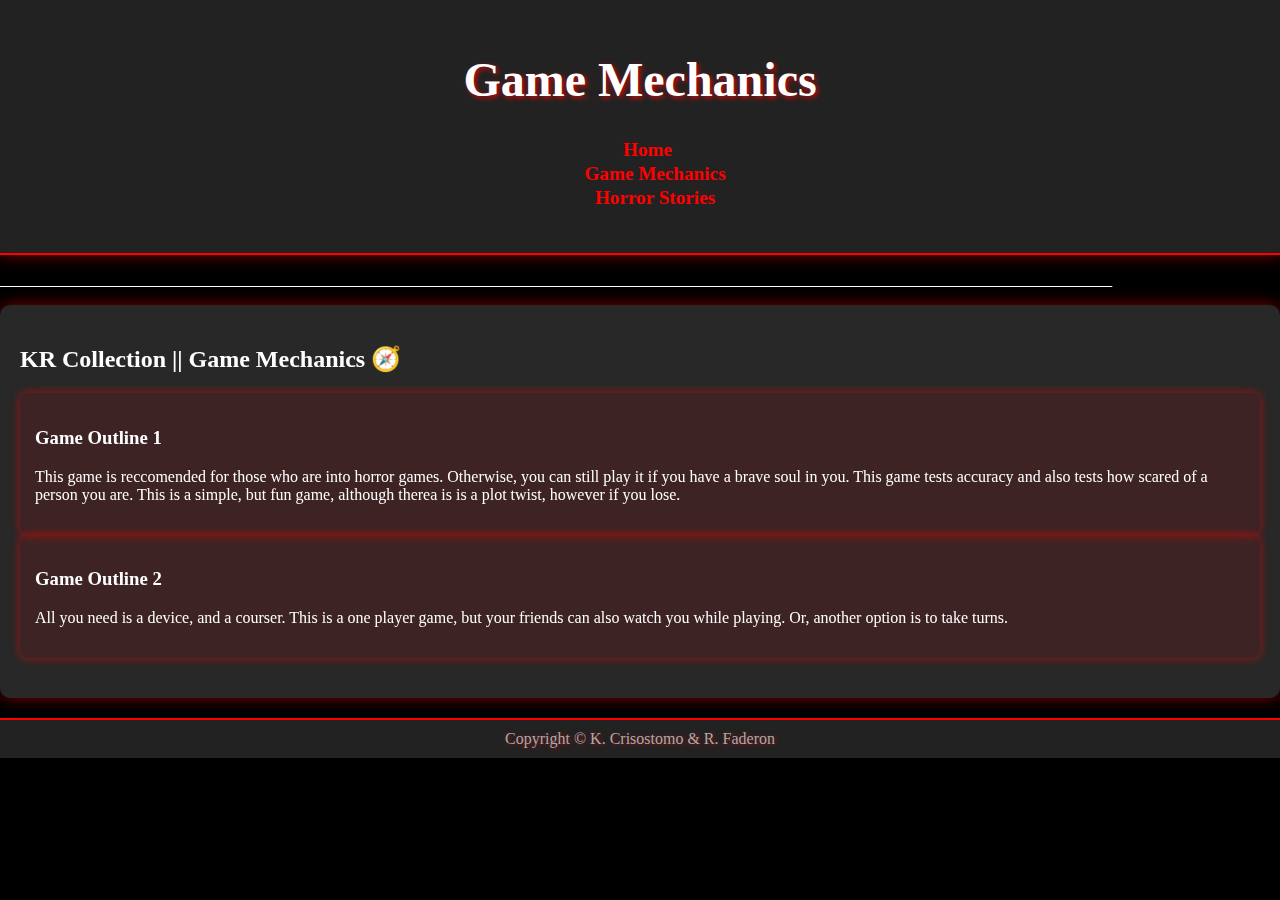
==== public/games.html @ 06d8132b "👩‍❤️‍💋‍👩🛎 Checkpoint ./index.html:70109494/3381 ./games.html:70109494/2352 ./horror.html:70109494/24" ====
<!DOCTYPE html>
<html lang="en">

<head>
  <meta charset="utf-8">
  <meta name="viewport" content="width=device-width">
  <meta name="author" content="Crisostomo, Faderon">
  <meta name="description" content="horror game">
  <meta name="keywords" content="horror">
  <title>Horror Stories - Will You Make It or Not?</title>
  <link href="style.css" rel="stylesheet" type="text/css" />
   <link rel="icon" type="image/image0.jpg" href="https://cdn.glitch.global/44ae7ea6-47bd-47bf-9ca1-dfcbb933ad3b/55ec2e47-b4b4-40e6-9a45-d26a32336692.image.png?v=1734679204011">
</head>

<body>
    <header>
        <h1>Game Mechanics</h1>

        <nav>
            <a href="index.html">Home</a>
            <a href="games.html">Game Mechanics</a>
            <a href="horror.html">Horror Stories</a>
        </nav>
    </header>

    <p>___________________________________________________________________________________________________________________________________________</p>

    <main>
        <section>
            <h2>KR Collection || Game Mechanics 🧭</h2>
            <article>
                <h3>Game Outline 1</h3>
                <p>This game is reccomended for those who are into horror games. Otherwise, you can still play it if you have a brave soul in you. This game tests accuracy and also tests how scared of a person you are. This is a simple, but fun game, although therea is is a plot twist, however if you lose.</p>
            </article>
            <article>
                <h3>Game Outline 2</h3>
                <p>All you need is a device, and a courser. This is a one player game, but your friends can also watch you while playing. Or, another option is to take turns.</p>
            </article>
        </section>
    </main>
    <footer>
         Copyright &copy K. Crisostomo & R. Faderon
    </footer>

</body>
  
  
<!-- The games.html document represents the "Game Mechanics" page for the horror-themed game named "Will You Make It or Not?" The page is designed to further more explain the mechanics of the game focusing on how players can engage and navigate the game's dark secrets. 

The structure of the page is simple yet constructive design with the content is divided into articles that provides brief descriptions of different game outlines, implying what kind of horror experiences the players would expect. -->
</html>
---- public/style.css ----
/* Custom Font for the Horror Game */
@font-face {
    font-family: 'Melted Monster';
    src: url('MeltedMonster.ttf') format('truetype');
}

body {
    font-family: 'Melted Monster', cursive;
    background-color: #000; /* Dark background for horror atmosphere */
    color: #fff; /* Light text for contrast */
    margin: 0;
    padding: 0;
    overflow-y: auto; /* Enable vertical scrolling */
    height: 100%; /* Ensure full page height for scrolling */
}

/* Header Styles */
header {
    background-color: #222; /* Dark gray background */
    padding: 20px;
    text-align: center;
    border-bottom: 2px solid #ff0000; /* Red border for impact */
    box-shadow: 0 0 15px rgba(255, 0, 0, 0.5); /* Red glow effect */
}

header h1 {
    font-size: 3em; /* Larger title */
    text-shadow: 2px 2px 5px rgba(255, 0, 0, 0.8); /* Red glow around title */
}

/* Navigation Styles */
nav a {
    color: #ff0000; /* Red color for links */
    margin: 0 15px;
    text-decoration: none;
    position: relative;
    font-size: 1.2em;
    font-weight: bold;
    transition: color 0.3s ease; /* Smooth transition for color */
}

nav a::after {
    content: '';
    display: block;
    height: 2px;
    background: #ff0000;
    transition: width 0.3s;
    width: 0;
    margin: auto;
}

nav a:hover::after {
    width: 100%; /* Underline appears when hovering */
}

nav a:hover {
    color: #fff; /* Change color to white on hover */
}

/* Main Content Styles */
main {
    padding: 20px;
    background-color: rgba(50, 50, 50, 0.8); /* Darkened content background */
    border-radius: 10px;
    box-shadow: 0 0 15px rgba(255, 0, 0, 0.5); /* Red glowing box shadow */
    backdrop-filter: blur(5px); /* Adds a blur effect for atmosphere */
    margin-bottom: 20px; /* Ensure content is spaced out */
}

/* Section Styles */
section {
    margin-bottom: 20px;
}

/* Featured Game Section Styles */
article {
    background-color: rgba(255, 0, 0, 0.1); /* Slight red background for articles */
    padding: 15px;
    border-radius: 8px;
    box-shadow: 0 0 10px rgba(255, 0, 0, 0.6); /* Red glowing box shadow */
    transition: transform 0.3s ease; /* Smooth scaling effect */
}

article:hover {
    transform: scale(1.05); /* Slight scaling on hover */
}

/* Footer Styles */
footer {
    background-color: #222; /* Dark footer background */
    text-align: center;
    padding: 10px;
    border-top: 2px solid #ff0000; /* Red border at top */
    color: #aaa; /* Light text for footer */
    text-shadow: 1px 1px 5px rgba(255, 0, 0, 0.5); /* Red glow effect for footer text */
}

/* Countdown Timer Styles */
#countdown {
    font-size: 3em;
    color: #ff0000; /* Red countdown text */
    font-family: 'Melted Monster', cursive;
    position: absolute;
    top: 20px;
    left: 50%;
    transform: translateX(-50%);
    text-shadow: 2px 2px 5px rgba(255, 0, 0, 0.8); /* Glowing red text shadow */
}

/* Revolving Box Styles */
.revolving-box {
  width: 200px;
  height: 200px;
  position: relative;
  transform-style: preserve-3d; /* Allow 3D transforms */
  animation: rotateCube 5s infinite linear; /* Rotate forever */

  /* Add a subtle shadow for effect */
  box-shadow: 0 0 20px rgba(255, 0, 0, 0.6);
}

/* Each side of the box */
.revolving-box .face {
  position: absolute;
  width: 200px;
  height: 200px;
  background-color: rgba(255, 0, 0, 0.6); /* Red color for each face */
  border: 2px solid #fff;
  box-sizing: border-box;
}

.revolving-box .front  { transform: translateZ(100px); }
.revolving-box .back   { transform: rotateY(180deg) translateZ(100px); }
.revolving-box .left   { transform: rotateY(-90deg) translateZ(100px); }
.revolving-box .right  { transform: rotateY(90deg) translateZ(100px); }
.revolving-box .top    { transform: rotateX(90deg) translateZ(100px); }
.revolving-box .bottom { transform: rotateX(-90deg) translateZ(100px); }

/* Animation to rotate the box */
@keyframes rotateCube {
  0% {
    transform: rotateY(0deg);
  }
  100% {
    transform: rotateY(360deg);
  }
}
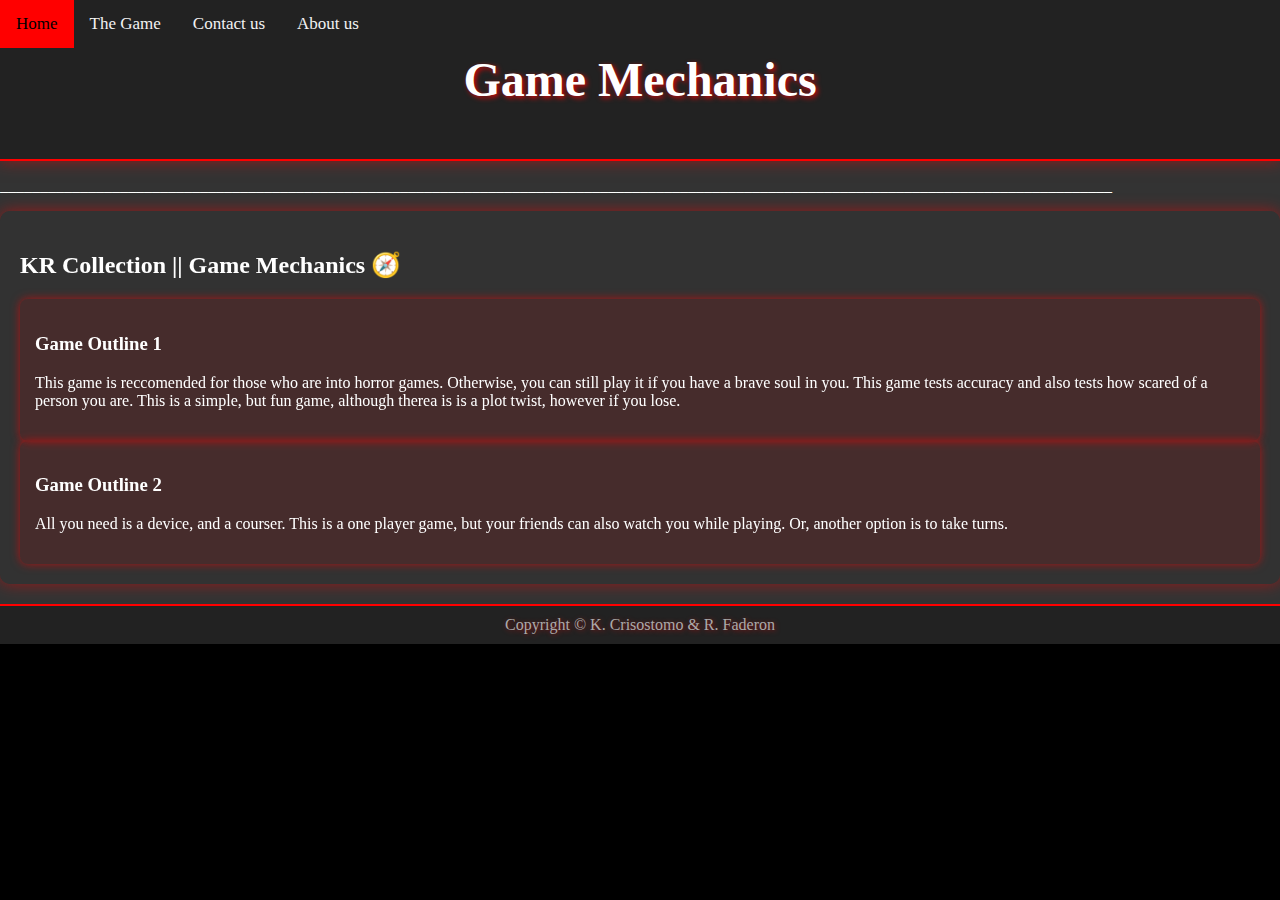
==== commit f74e3780: "Update games.html" ====
--- a/public/games.html
+++ b/public/games.html
@@ -13,14 +13,16 @@
 </head>
 
 <body>
+  
+       <div class="topnav">
+  <a href = "index.html">Home</a>
+  <a href="thegame.html">The Game</a>
+  <a href="#contact">Contact us</a>
+  <a href="#about">About us</a>
     <header>
         <h1>Game Mechanics</h1>
 
-        <nav>
-            <a href="index.html">Home</a>
-            <a href="games.html">Game Mechanics</a>
-            <a href="horror.html">Horror Stories</a>
-        </nav>
+
     </header>
 
     <p>___________________________________________________________________________________________________________________________________________</p>
@@ -48,4 +50,4 @@
 <!-- The games.html document represents the "Game Mechanics" page for the horror-themed game named "Will You Make It or Not?" The page is designed to further more explain the mechanics of the game focusing on how players can engage and navigate the game's dark secrets. 
 
 The structure of the page is simple yet constructive design with the content is divided into articles that provides brief descriptions of different game outlines, implying what kind of horror experiences the players would expect. -->
-</html>+</html>
--- a/public/style.css
+++ b/public/style.css
@@ -4,39 +4,40 @@
     src: url('MeltedMonster.ttf') format('truetype');
 }
 
+/* General Body Styling */
 body {
     font-family: 'Melted Monster', cursive;
-    background-color: #000; /* Dark background for horror atmosphere */
-    color: #fff; /* Light text for contrast */
+    background-color: #000;
+    color: #fff;
     margin: 0;
     padding: 0;
-    overflow-y: auto; /* Enable vertical scrolling */
-    height: 100%; /* Ensure full page height for scrolling */
+    overflow-y: auto;
+    height: 100%;
 }
 
 /* Header Styles */
 header {
-    background-color: #222; /* Dark gray background */
+    background-color: #222;
     padding: 20px;
     text-align: center;
-    border-bottom: 2px solid #ff0000; /* Red border for impact */
-    box-shadow: 0 0 15px rgba(255, 0, 0, 0.5); /* Red glow effect */
+    border-bottom: 2px solid #ff0000;
+    box-shadow: 0 0 15px rgba(255, 0, 0, 0.5);
 }
 
 header h1 {
-    font-size: 3em; /* Larger title */
-    text-shadow: 2px 2px 5px rgba(255, 0, 0, 0.8); /* Red glow around title */
+    font-size: 3em;
+    text-shadow: 2px 2px 5px rgba(255, 0, 0, 0.8);
 }
 
 /* Navigation Styles */
 nav a {
-    color: #ff0000; /* Red color for links */
+    color: #ff0000;
     margin: 0 15px;
     text-decoration: none;
     position: relative;
     font-size: 1.2em;
     font-weight: bold;
-    transition: color 0.3s ease; /* Smooth transition for color */
+    transition: color 0.3s ease;
 }
 
 nav a::after {
@@ -50,61 +51,44 @@
 }
 
 nav a:hover::after {
-    width: 100%; /* Underline appears when hovering */
+    width: 100%;
 }
 
 nav a:hover {
-    color: #fff; /* Change color to white on hover */
+    color: #fff;
 }
 
 /* Main Content Styles */
 main {
     padding: 20px;
-    background-color: rgba(50, 50, 50, 0.8); /* Darkened content background */
+    background-color: rgba(50, 50, 50, 0.8);
     border-radius: 10px;
-    box-shadow: 0 0 15px rgba(255, 0, 0, 0.5); /* Red glowing box shadow */
-    backdrop-filter: blur(5px); /* Adds a blur effect for atmosphere */
-    margin-bottom: 20px; /* Ensure content is spaced out */
-}
-
-/* Section Styles */
-section {
+    box-shadow: 0 0 15px rgba(255, 0, 0, 0.5);
+    backdrop-filter: blur(5px);
     margin-bottom: 20px;
 }
 
 /* Featured Game Section Styles */
 article {
-    background-color: rgba(255, 0, 0, 0.1); /* Slight red background for articles */
+    background-color: rgba(255, 0, 0, 0.1);
     padding: 15px;
     border-radius: 8px;
-    box-shadow: 0 0 10px rgba(255, 0, 0, 0.6); /* Red glowing box shadow */
-    transition: transform 0.3s ease; /* Smooth scaling effect */
+    box-shadow: 0 0 10px rgba(255, 0, 0, 0.6);
+    transition: transform 0.3s ease;
 }
 
 article:hover {
-    transform: scale(1.05); /* Slight scaling on hover */
+    transform: scale(1.05);
 }
 
 /* Footer Styles */
 footer {
-    background-color: #222; /* Dark footer background */
+    background-color: #222;
     text-align: center;
     padding: 10px;
-    border-top: 2px solid #ff0000; /* Red border at top */
-    color: #aaa; /* Light text for footer */
-    text-shadow: 1px 1px 5px rgba(255, 0, 0, 0.5); /* Red glow effect for footer text */
-}
-
-/* Countdown Timer Styles */
-#countdown {
-    font-size: 3em;
-    color: #ff0000; /* Red countdown text */
-    font-family: 'Melted Monster', cursive;
-    position: absolute;
-    top: 20px;
-    left: 50%;
-    transform: translateX(-50%);
-    text-shadow: 2px 2px 5px rgba(255, 0, 0, 0.8); /* Glowing red text shadow */
+    border-top: 2px solid #ff0000;
+    color: #aaa;
+    text-shadow: 1px 1px 5px rgba(255, 0, 0, 0.5);
 }
 
 /* Revolving Box Styles */
@@ -112,19 +96,22 @@
   width: 200px;
   height: 200px;
   position: relative;
-  transform-style: preserve-3d; /* Allow 3D transforms */
-  animation: rotateCube 5s infinite linear; /* Rotate forever */
-
-  /* Add a subtle shadow for effect */
+  transform-style: preserve-3d;
+  animation: rotateCube 5s infinite linear;
   box-shadow: 0 0 20px rgba(255, 0, 0, 0.6);
 }
 
-/* Each side of the box */
 .revolving-box .face {
   position: absolute;
-  width: 200px;
-  height: 200px;
-  background-color: rgba(255, 0, 0, 0.6); /* Red color for each face */
+  width: 100%;
+  height: 100%;
+  background-color: rgba(255, 0, 0, 0.8); /* Set red color for faces */
+  display: flex;
+  align-items: center;
+  justify-content: center;
+  color: white;
+  font-size: 16px;
+  font-weight: bold;
   border: 2px solid #fff;
   box-sizing: border-box;
 }
@@ -138,10 +125,126 @@
 
 /* Animation to rotate the box */
 @keyframes rotateCube {
-  0% {
-    transform: rotateY(0deg);
+  0% { transform: rotateY(0deg); }
+  100% { transform: rotateY(360deg); }
+}
+
+/* Styling for the button to toggle rotation */
+#toggleRotationBtn {
+  margin-top: 20px;
+  padding: 10px 20px;
+  background-color: #ff6347;
+  color: white;
+  font-size: 16px;
+  border: none;
+  cursor: pointer;
+}
+
+#toggleRotationBtn:hover {
+  background-color: #e55347;
+}
+
+/* Countdown Timer Styles */
+#countdown {
+  font-size: 3em;
+  color: #ff0000;
+  font-family: 'Melted Monster', cursive;
+  position: absolute;
+  top: 20px;
+  left: 50%;
+  transform: translateX(-50%);
+  text-shadow: 2px 2px 5px rgba(255, 0, 0, 0.8);
+}
+
+/* Picture Section Styling */
+.pictur img {
+  width: 50%;
+  height: auto;
+  margin-top: 20px;
+}
+
+
+.level-title {
+  font-size: 40px;
+  margin: 10px 0 15px;
+}
+
+.description {
+  font-size: 18px;
+  margin-bottom: 20px;
+}
+
+.game-btn {
+  padding: 12px 24px;
+  border: none;
+  font-size: 16px;
+  font-family: "Lucida Sans", "Lucida Sans Regular", "Lucida Grande",
+    "Lucida Sans Unicode", Geneva, Verdana, sans-serif;
+  background: #59739a;
+  color: #fff;
+  cursor: pointer;
+  font-weight: 500;
+  transition: background 0.3s linear;
+  display: none;
+}
+
+.game-btn:hover {
+  background: #cb576c;
+}
+
+.game {
+  position: relative;
+  width: 45%;
+  margin: auto;
+}
+
+.level-one,
+.level-two {
+  width: 100%;
+}
+
+.level-two {
+  display: none;
+}
+
+@media screen and (max-width: 1024px) {
+  .game {
+    position: relative;
+    width: 70%;
   }
-  100% {
-    transform: rotateY(360deg);
+}
+
+@media screen and (max-width: 576px) {
+  .game {
+    position: relative;
+    width: 95%;
   }
 }
+
+
+/* Add a black background color to the top navigation */
+.topnav {
+  background-color: #333;
+  overflow: hidden;
+}
+
+/* Style the links inside the navigation bar */
+.topnav a {
+  float: left;
+  color: #f2f2f2;
+  text-align: center;
+  padding: 14px 16px;
+  text-decoration: none;
+  font-size: 17px;
+}
+
+/* Change the color of links on hover */
+.topnav a:hover {
+  background-color: red;
+  color: black;
+}
+
+/* Add a color to the active/current link */
+.topnav a.active {
+  color: white;
+}
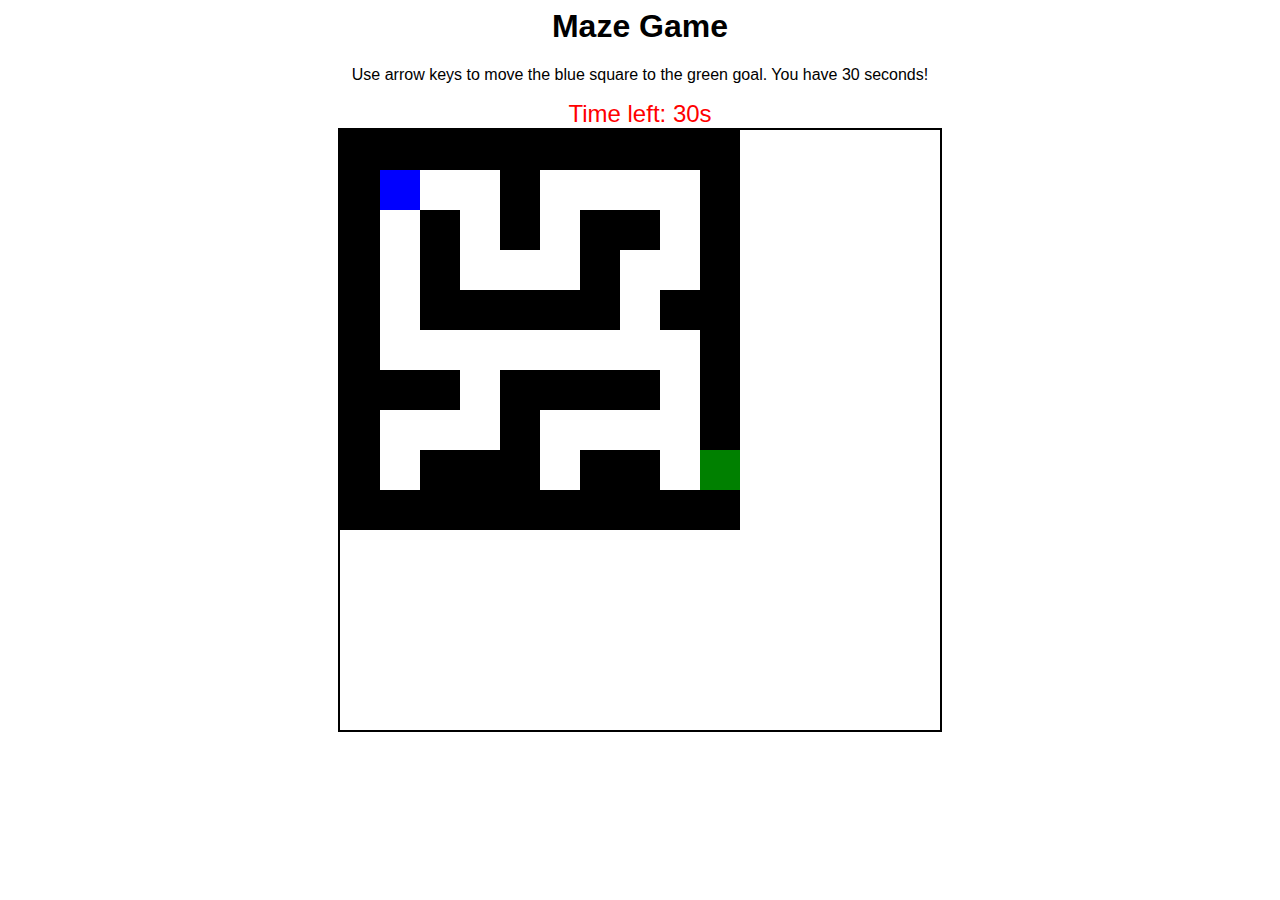
==== commit 135a4b64: "Update games.html" ====
--- a/public/games.html
+++ b/public/games.html
@@ -1,53 +1,145 @@
-<!DOCTYPE html>
 <html lang="en">
+<head>
+    <meta charset="UTF-8">
+    <meta name="viewport" content="width=device-width, initial-scale=1.0">
+    <title>Maze Game</title>
+    <style>
+        body {
+            text-align: center;
+            font-family: Arial, sans-serif;
+        }
+        canvas {
+            border: 2px solid black;
+            display: block;
+            margin: auto;
+        }
+        #timer {
+            font-size: 24px;
+            color: red;
+        }
+    </style>
+</head>
+<body>
+    <h1>Maze Game</h1>
+    <p>Use arrow keys to move the blue square to the green goal. You have 30 seconds!</p>
+    <div id="timer">Time left: 30s</div>
+    <canvas id="mazeCanvas" width="600" height="600"></canvas>
+    <script>
+        const canvas = document.getElementById("mazeCanvas");
+        const ctx = canvas.getContext("2d");
 
-<head>
-  <meta charset="utf-8">
-  <meta name="viewport" content="width=device-width">
-  <meta name="author" content="Crisostomo, Faderon">
-  <meta name="description" content="horror game">
-  <meta name="keywords" content="horror">
-  <title>Horror Stories - Will You Make It or Not?</title>
-  <link href="style.css" rel="stylesheet" type="text/css" />
-   <link rel="icon" type="image/image0.jpg" href="https://cdn.glitch.global/44ae7ea6-47bd-47bf-9ca1-dfcbb933ad3b/55ec2e47-b4b4-40e6-9a45-d26a32336692.image.png?v=1734679204011">
-</head>
+        const tileSize = 40;
+        
+        // Level 1 Maze
+        const level1 = [
+            [1, 1, 1, 1, 1, 1, 1, 1, 1, 1],
+            [1, 0, 0, 0, 1, 0, 0, 0, 0, 1],
+            [1, 0, 1, 0, 1, 0, 1, 1, 0, 1],
+            [1, 0, 1, 0, 0, 0, 1, 0, 0, 1],
+            [1, 0, 1, 1, 1, 1, 1, 0, 1, 1],
+            [1, 0, 0, 0, 0, 0, 0, 0, 0, 1],
+            [1, 1, 1, 0, 1, 1, 1, 1, 0, 1],
+            [1, 0, 0, 0, 1, 0, 0, 0, 0, 1],
+            [1, 0, 1, 1, 1, 0, 1, 1, 0, 2], 
+            [1, 1, 1, 1, 1, 1, 1, 1, 1, 1]
+        ];
 
-<body>
-  
-       <div class="topnav">
-  <a href = "index.html">Home</a>
-  <a href="thegame.html">The Game</a>
-  <a href="#contact">Contact us</a>
-  <a href="#about">About us</a>
-    <header>
-        <h1>Game Mechanics</h1>
+        // Level 2 Maze
+        const level2 = [
+            [1, 1, 1, 1, 1, 1, 1, 1, 1, 1, 1, 1, 1],
+            [1, 0, 0, 0, 1, 0, 1, 1, 1, 1, 1, 1, 1],
+            [1, 1, 1, 0, 1, 0, 0, 0, 0, 1, 0, 1, 1],
+            [1, 0, 0, 0, 1, 1, 1, 1, 0, 0, 0, 0, 1],
+            [1, 1, 0, 1, 1, 1, 1, 0, 1, 1, 0, 0, 1],
+            [1, 0, 0, 0, 0, 0, 0, 0, 0, 1, 1, 0, 1],
+            [1, 1, 1, 1, 0, 1, 1, 0, 0, 0, 1, 1, 1],
+            [1, 0, 0, 1, 0, 0, 0, 0, 1, 0, 0, 0, 1],
+            [1, 1, 1, 1, 1, 1, 0, 1, 1, 0, 0, 0, 1],
+            [1, 0, 0, 0, 0, 1, 0, 0, 0, 0, 1, 0, 1],
+            [1, 1, 1, 1, 1, 1, 1, 1, 1, 0, 0, 0, 1],
+            [1, 1, 1, 1, 1, 1, 0, 0, 0, 1, 1, 0, 1],
+            [1, 0, 0, 0, 1, 0, 1, 1, 0, 0, 2, 1, 1]
+        ];
 
+        let currentLevel = 1;
+        let maze = level1;
+        let player = { x: 1, y: 1 };
+        let timeLeft = 30;
+        let gameOver = false;
 
-    </header>
+        function drawMaze() {
+            ctx.clearRect(0, 0, canvas.width, canvas.height);
+            for (let row = 0; row < maze.length; row++) {
+                for (let col = 0; col < maze[row].length; col++) {
+                    if (maze[row][col] === 1) {
+                        ctx.fillStyle = "black";
+                    } else if (maze[row][col] === 2) {
+                        ctx.fillStyle = "green";
+                    } else {
+                        ctx.fillStyle = "white";
+                    }
+                    ctx.fillRect(col * tileSize, row * tileSize, tileSize, tileSize);
+                }
+            }
+            ctx.fillStyle = "blue";
+            ctx.fillRect(player.x * tileSize, player.y * tileSize, tileSize, tileSize);
+        }
 
-    <p>___________________________________________________________________________________________________________________________________________</p>
+        function movePlayer(dx, dy) {
+            let newX = player.x + dx;
+            let newY = player.y + dy;
 
-    <main>
-        <section>
-            <h2>KR Collection || Game Mechanics 🧭</h2>
-            <article>
-                <h3>Game Outline 1</h3>
-                <p>This game is reccomended for those who are into horror games. Otherwise, you can still play it if you have a brave soul in you. This game tests accuracy and also tests how scared of a person you are. This is a simple, but fun game, although therea is is a plot twist, however if you lose.</p>
-            </article>
-            <article>
-                <h3>Game Outline 2</h3>
-                <p>All you need is a device, and a courser. This is a one player game, but your friends can also watch you while playing. Or, another option is to take turns.</p>
-            </article>
-        </section>
-    </main>
-    <footer>
-         Copyright &copy K. Crisostomo & R. Faderon
-    </footer>
+            if (maze[newY] && maze[newY][newX] !== 1) {
+                player.x = newX;
+                player.y = newY;
+                if (maze[newY][newX] === 2) {
+                    if (currentLevel === 1) {
+                        alert("You win! Moving to level 2.");
+                        currentLevel = 2;
+                        maze = level2;
+                        player = { x: 1, y: 1 };
+                        timeLeft = 30;
+                    } else {
+                        alert("You win! You completed all levels!");
+                        resetGame();
+                    }
+                }
+                drawMaze();
+            }
+        }
 
+        function updateTimer() {
+            if (timeLeft > 0 && !gameOver) {
+                timeLeft--;
+                document.getElementById("timer").textContent = `Time left: ${timeLeft}s`;
+            } else if (timeLeft === 0) {
+                alert("Time's up! You lose!");
+                resetGame();
+            }
+        }
+
+        function resetGame() {
+            currentLevel = 1;
+            maze = level1;
+            player = { x: 1, y: 1 };
+            timeLeft = 30;
+            gameOver = false;
+            drawMaze();
+        }
+
+        window.addEventListener("keydown", function (event) {
+            if (gameOver) return; // Do nothing if the game is over
+
+            switch (event.key) {
+                case "ArrowUp": movePlayer(0, -1); break;
+                case "ArrowDown": movePlayer(0, 1); break;
+                case "ArrowLeft": movePlayer(-1, 0); break;
+                case "ArrowRight": movePlayer(1, 0); break;
+            }
+        });
+
+        setInterval(updateTimer, 1000); // Update timer every second
+        drawMaze();
+    </script>
 </body>
-  
-  
-<!-- The games.html document represents the "Game Mechanics" page for the horror-themed game named "Will You Make It or Not?" The page is designed to further more explain the mechanics of the game focusing on how players can engage and navigate the game's dark secrets. 
-
-The structure of the page is simple yet constructive design with the content is divided into articles that provides brief descriptions of different game outlines, implying what kind of horror experiences the players would expect. -->
 </html>
